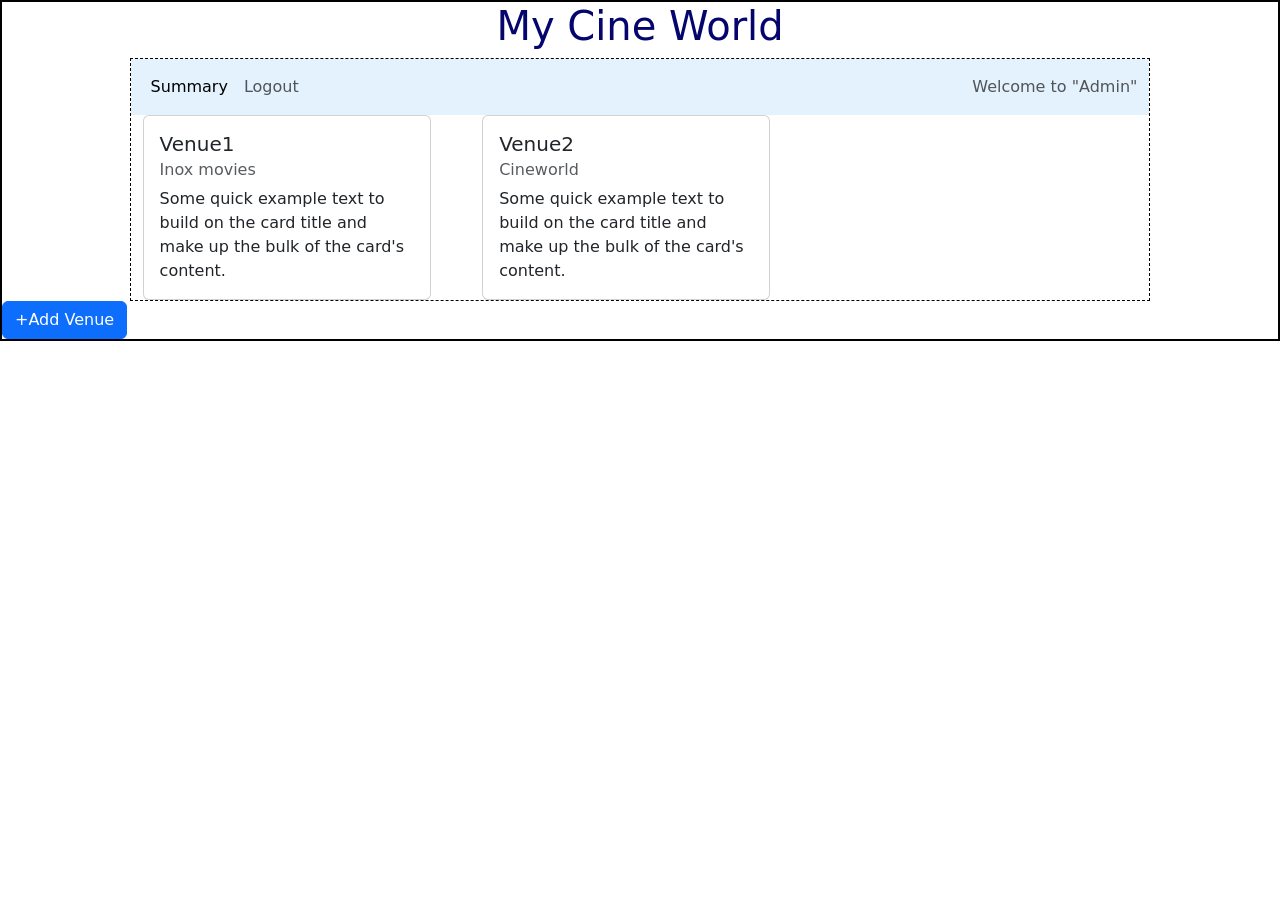
==== templates/admin_dashboard.html @ 0a2db075 "my library work at 5pm" ====
<!DOCTYPE html>
<html>
    <head>
        <link rel="stylesheet" href = "/static/styles/main.css">
        <link href="https://cdn.jsdelivr.net/npm/bootstrap@5.0.2/dist/css/bootstrap.min.css" rel="stylesheet" integrity="sha384-EVSTQN3/azprG1Anm3QDgpJLIm9Nao0Yz1ztcQTwFspd3yD65VohhpuuCOmLASjC" crossorigin="anonymous">
        <title>Signup</title>
    </head>
    <body>
        <div class = "my_container">
            <div class="center"><h1>My Cine World</h1></div>
            <div class = "my_panel">
                <nav class="navbar navbar-expand-lg navbar-light" style="background-color: #e3f2fd;">
                    <div class="container-fluid">
                      <div class="collapse navbar-collapse" id="navbarText">
                        <ul class="navbar-nav me-auto mb-2 mb-lg-0">
                          <li class="nav-item">
                            <a class="nav-link active" aria-current="page" href="#">Summary</a>
                          </li>
                          <li class="nav-item">
                            <a class="nav-link" href="#">Logout</a>
                          </li>
                        </ul>
                        <span class="navbar-text">
                          Welcome to "Admin"
                        </span>
                      </div>
                    </div>
                  </nav>
                  <div class="container">
                    <div class="row">
                      <div class="col">
                        <!--Venue1 Card here-->
                        <div class="card" style="width: 18rem;">
                            <div class="card-body">
                              <h5 class="card-title">Venue1</h5>
                              <h6 class="card-subtitle mb-2 text-muted">Inox movies</h6>
                              <p class="card-text">Some quick example text to build on the card title and make up the bulk of the card's content.</p>
                            </div>
                          </div>

                        <!--End of Venue1-->
                      </div>
                      <div class="col">
                        <!--Venue2 Card here-->
                        <div class="card" style="width: 18rem;">
                            <div class="card-body">
                              <h5 class="card-title">Venue2</h5>
                              <h6 class="card-subtitle mb-2 text-muted">Cineworld</h6>
                              <p class="card-text">Some quick example text to build on the card title and make up the bulk of the card's content.</p>
                            </div>
                          </div>

                        <!--End of Venue2-->
                      </div>
                      <div class="col">
                
                      </div>
                    </div>
                  </div>
                </div>      
                <button type="button" class = "btn btn-primary">+Add Venue</button>
                    
                      
                </div>
    </body>
</html>
---- static/styles/main.css ----
*{
    margin : 0px;
}
.my_container{
    border : 2px solid black;
}

.my_panel{
        width : 80%;
        margin : auto;
        height : auto;
        border : 1px dashed black;
}
.input_form{
    border : 1px solid blue;
    width : 600px;
    height : 500px;
    margin : auto;
    margin-top : 20px;
    padding : 10px;
    border-radius :10px;
    font-size : 16px;
    text-align : justify;
}
.center{
    text-align : center;
    margin : auto;
    color : rgb(5,5,110)
}
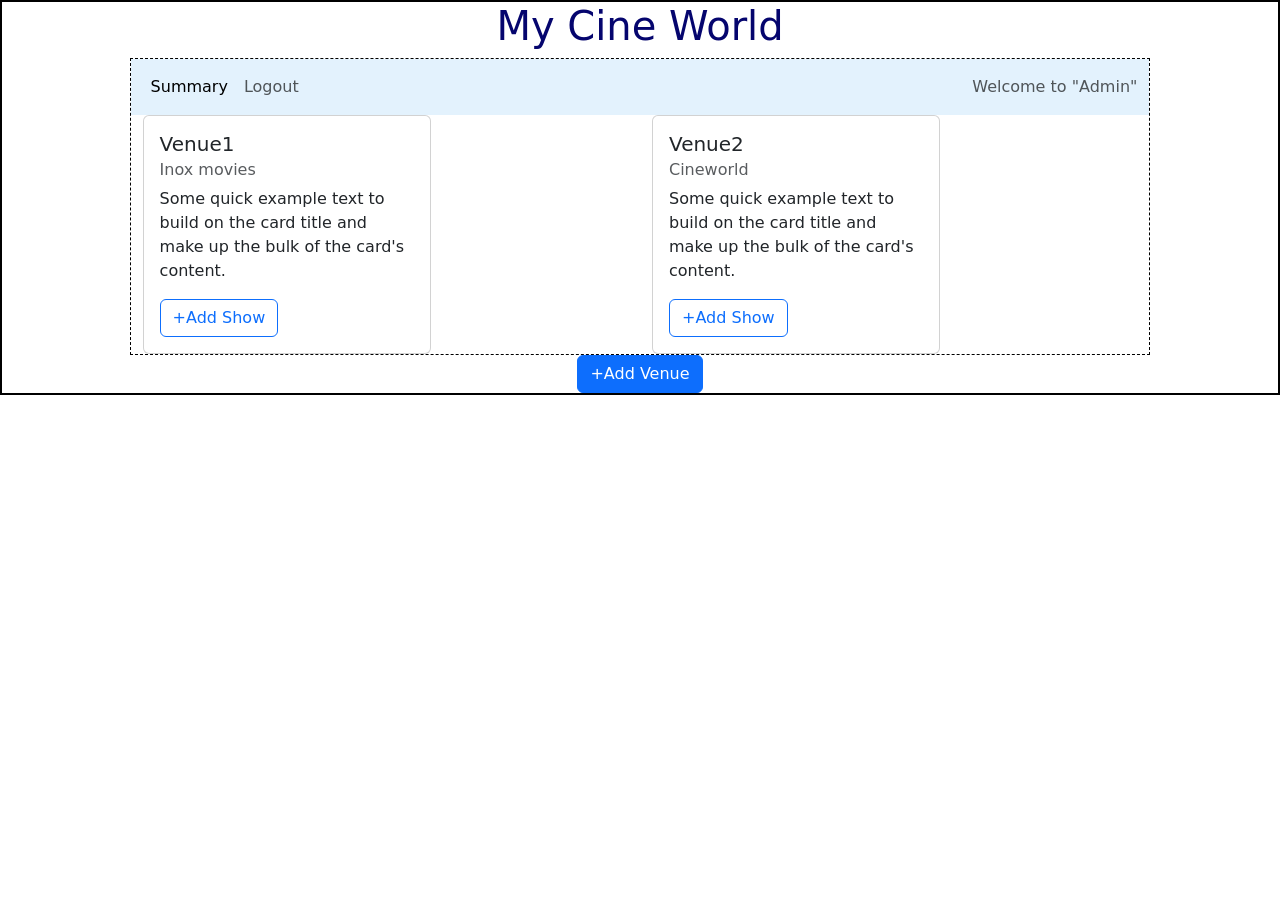
==== commit 0ab7078a: "Last commit on 11nov" ====
--- a/templates/admin_dashboard.html
+++ b/templates/admin_dashboard.html
@@ -3,7 +3,7 @@
     <head>
         <link rel="stylesheet" href = "/static/styles/main.css">
         <link href="https://cdn.jsdelivr.net/npm/bootstrap@5.0.2/dist/css/bootstrap.min.css" rel="stylesheet" integrity="sha384-EVSTQN3/azprG1Anm3QDgpJLIm9Nao0Yz1ztcQTwFspd3yD65VohhpuuCOmLASjC" crossorigin="anonymous">
-        <title>Signup</title>
+        <title>Admin Dashboard</title>
     </head>
     <body>
         <div class = "my_container">
@@ -35,9 +35,9 @@
                               <h5 class="card-title">Venue1</h5>
                               <h6 class="card-subtitle mb-2 text-muted">Inox movies</h6>
                               <p class="card-text">Some quick example text to build on the card title and make up the bulk of the card's content.</p>
+                              <button type="button" class="btn btn-outline-primary">+Add Show</button>
                             </div>
-                          </div>
-
+                        </div>
                         <!--End of Venue1-->
                       </div>
                       <div class="col">
@@ -47,20 +47,17 @@
                               <h5 class="card-title">Venue2</h5>
                               <h6 class="card-subtitle mb-2 text-muted">Cineworld</h6>
                               <p class="card-text">Some quick example text to build on the card title and make up the bulk of the card's content.</p>
+                              <button type="button" class="btn btn-outline-primary">+Add Show</button>
                             </div>
                           </div>
-
                         <!--End of Venue2-->
-                      </div>
-                      <div class="col">
-                
-                      </div>
+                        </div>
                     </div>
                   </div>
                 </div>      
-                <button type="button" class = "btn btn-primary">+Add Venue</button>
+                <div class="center"><button type="button" class = "btn btn-primary">+Add Venue</button></div>
                     
                       
-                </div>
+            </div>
     </body>
 </html>
--- a/static/styles/main.css
+++ b/static/styles/main.css
@@ -22,6 +22,16 @@
     font-size : 16px;
     text-align : justify;
 }
+
+.outer_box{
+    border : 1px solid orange;
+    margin-top : 10px
+    margin : auto;
+    padding : 10px;
+    border-radius :10px;
+}
+
+
 .center{
     text-align : center;
     margin : auto;
